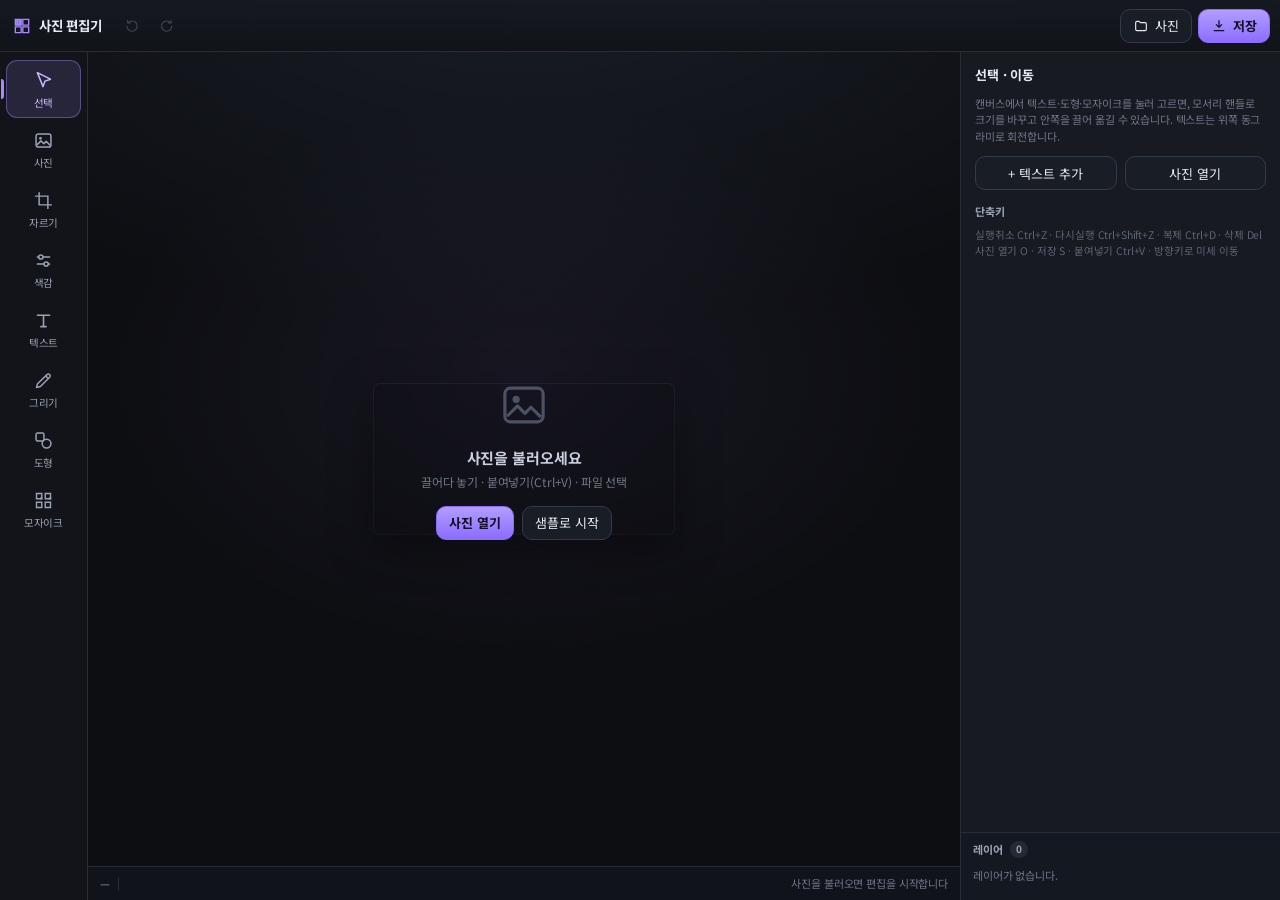
==== index.html @ 0aa5866d "feat: 사진 편집기 v1 — 필터·자르기·자유 텍스트(테두리·그림자·배경)·모자이크·그리기·도형·Undo/Redo·PNG/JPG/WebP" ====
<!DOCTYPE html>
<html lang="ko">
<head>
<meta charset="utf-8">
<meta name="viewport" content="width=device-width, initial-scale=1, viewport-fit=cover, maximum-scale=1">
<title>사진 편집기 — 필터 · 텍스트 · 모자이크 · 저장</title>
<meta name="description" content="브라우저에서 바로 쓰는 사진 편집기 — 자르기, 필터, 자유 텍스트(폰트·테두리·그림자), 모자이크, 그리기, 도형, PNG/JPG/WebP 저장. 사진은 서버로 전송되지 않습니다.">
<meta name="theme-color" content="#0e0f13">
<meta name="apple-mobile-web-app-capable" content="yes">
<meta name="apple-mobile-web-app-status-bar-style" content="black-translucent">
<link rel="icon" href="assets/icon.svg" type="image/svg+xml">
<link rel="stylesheet" href="styles.css">
<script>
  window.__PE_ERRORS__ = [];
  window.addEventListener('error', function (e) {
    window.__PE_ERRORS__.push((e.message || 'error') + ' @' + (e.filename || '') + ':' + (e.lineno || 0));
  });
  window.addEventListener('unhandledrejection', function (e) {
    window.__PE_ERRORS__.push('promise: ' + (e.reason && e.reason.message ? e.reason.message : String(e.reason)));
  });
</script>
</head>
<body>

<div id="app" class="app" data-tool="select">

  <!-- ── 상단 바 ───────────────────────────────────────────── -->
  <header class="topbar">
    <div class="brand">
      <svg class="logo" viewBox="0 0 24 24" aria-hidden="true"><path d="M4 4h7v7H4zM13 4h7v7h-7zM4 13h7v7H4zM13 13h7v7h-7z" fill="none" stroke="currentColor" stroke-width="1.6"/><path d="M4 4h7v7H4z" fill="currentColor" opacity=".9"/></svg>
      <span class="brand-name">사진 편집기</span>
    </div>

    <div class="top-mid">
      <button id="btnUndo" class="icon-btn" title="실행 취소 (Ctrl+Z)" aria-label="실행 취소" disabled>
        <svg viewBox="0 0 24 24"><path d="M9 7H5V3M5.6 7.3A8 8 0 1 1 4 12" fill="none" stroke="currentColor" stroke-width="1.8" stroke-linecap="round" stroke-linejoin="round" transform="translate(2 2) scale(.9)"/></svg>
      </button>
      <button id="btnRedo" class="icon-btn" title="다시 실행 (Ctrl+Shift+Z)" aria-label="다시 실행" disabled>
        <svg viewBox="0 0 24 24"><path d="M15 7h4V3M18.4 7.3A8 8 0 1 0 20 12" fill="none" stroke="currentColor" stroke-width="1.8" stroke-linecap="round" stroke-linejoin="round" transform="translate(0 2) scale(.9)"/></svg>
      </button>
    </div>

    <div class="top-actions">
      <button id="btnOpen" class="btn ghost" title="사진 열기 (O)">
        <svg viewBox="0 0 24 24" class="i"><path d="M4 7a2 2 0 0 1 2-2h3l2 2h7a2 2 0 0 1 2 2v8a2 2 0 0 1-2 2H6a2 2 0 0 1-2-2z" fill="none" stroke="currentColor" stroke-width="1.7" stroke-linejoin="round"/></svg>
        <span class="btn-label">사진</span>
      </button>
      <button id="btnSave" class="btn primary" title="저장 · 내보내기 (S)">
        <svg viewBox="0 0 24 24" class="i"><path d="M12 4v10m0 0 4-4m-4 4-4-4M5 19h14" fill="none" stroke="currentColor" stroke-width="1.9" stroke-linecap="round" stroke-linejoin="round"/></svg>
        <span class="btn-label">저장</span>
      </button>
    </div>
  </header>

  <!-- ── 본문 ──────────────────────────────────────────────── -->
  <div class="main">

    <!-- 도구 레일 -->
    <nav class="rail" id="rail" aria-label="도구">
      <button class="tool is-on" data-tool="select" title="선택 · 이동">
        <svg viewBox="0 0 24 24"><path d="M5 3l6.5 16 2.2-6.3L20 10.5z" fill="none" stroke="currentColor" stroke-width="1.7" stroke-linejoin="round"/></svg>
        <span>선택</span>
      </button>
      <button class="tool" data-tool="photo" title="사진">
        <svg viewBox="0 0 24 24"><rect x="3.5" y="4.5" width="17" height="15" rx="2.5" fill="none" stroke="currentColor" stroke-width="1.7"/><circle cx="8.5" cy="9.5" r="1.6" fill="currentColor"/><path d="M4.5 17l4.6-4.6 3.3 3.3 2.7-2.7 4.4 4.4" fill="none" stroke="currentColor" stroke-width="1.7" stroke-linejoin="round"/></svg>
        <span>사진</span>
      </button>
      <button class="tool" data-tool="crop" title="자르기 · 회전">
        <svg viewBox="0 0 24 24"><path d="M7 3v14h14M3 7h14v14" fill="none" stroke="currentColor" stroke-width="1.7" stroke-linecap="round"/></svg>
        <span>자르기</span>
      </button>
      <button class="tool" data-tool="adjust" title="색감 · 필터">
        <svg viewBox="0 0 24 24"><path d="M5 8h14M5 16h14" fill="none" stroke="currentColor" stroke-width="1.7" stroke-linecap="round"/><circle cx="9" cy="8" r="2.4" fill="#12141a" stroke="currentColor" stroke-width="1.7"/><circle cx="15" cy="16" r="2.4" fill="#12141a" stroke="currentColor" stroke-width="1.7"/></svg>
        <span>색감</span>
      </button>
      <button class="tool" data-tool="text" title="텍스트">
        <svg viewBox="0 0 24 24"><path d="M5 6h14M12 6v13M9 19h6" fill="none" stroke="currentColor" stroke-width="1.8" stroke-linecap="round"/></svg>
        <span>텍스트</span>
      </button>
      <button class="tool" data-tool="draw" title="그리기">
        <svg viewBox="0 0 24 24"><path d="M4 20l4.5-1.2L19 8.3a2.1 2.1 0 0 0-3-3L5.2 15.8z" fill="none" stroke="currentColor" stroke-width="1.7" stroke-linejoin="round"/><path d="M14.5 6.8l2.7 2.7" fill="none" stroke="currentColor" stroke-width="1.7"/></svg>
        <span>그리기</span>
      </button>
      <button class="tool" data-tool="shape" title="도형">
        <svg viewBox="0 0 24 24"><rect x="3.5" y="3.5" width="9" height="9" rx="1.6" fill="none" stroke="currentColor" stroke-width="1.7"/><circle cx="15.5" cy="15.5" r="5" fill="none" stroke="currentColor" stroke-width="1.7"/></svg>
        <span>도형</span>
      </button>
      <button class="tool" data-tool="mosaic" title="모자이크">
        <svg viewBox="0 0 24 24"><path d="M4 4h6v6H4zM14 4h6v6h-6zM4 14h6v6H4zM14 14h6v6h-6z" fill="none" stroke="currentColor" stroke-width="1.6"/><path d="M8 8h3v3H8zM18 8h3v3h-3z" fill="currentColor" opacity=".55"/></svg>
        <span>모자이크</span>
      </button>
    </nav>

    <!-- 캔버스 -->
    <section class="stage" id="stage">
      <div class="canvas-wrap" id="canvasWrap">
        <canvas id="view"></canvas>
        <canvas id="overlay" tabindex="0"></canvas>

        <div class="empty" id="empty">
          <div class="empty-inner">
            <svg viewBox="0 0 24 24" class="empty-icon"><rect x="3.5" y="4.5" width="17" height="15" rx="2.5" fill="none" stroke="currentColor" stroke-width="1.4"/><circle cx="8.5" cy="9.5" r="1.6" fill="currentColor"/><path d="M4.5 17l4.6-4.6 3.3 3.3 2.7-2.7 4.4 4.4" fill="none" stroke="currentColor" stroke-width="1.4" stroke-linejoin="round"/></svg>
            <p class="empty-title">사진을 불러오세요</p>
            <p class="empty-sub">끌어다 놓기 · 붙여넣기(Ctrl+V) · 파일 선택</p>
            <div class="empty-btns">
              <button class="btn primary" id="btnEmptyOpen">사진 열기</button>
              <button class="btn ghost" id="btnEmptySample">샘플로 시작</button>
            </div>
          </div>
        </div>

        <div class="drop-hint" id="dropHint">여기에 사진을 놓으면 불러옵니다</div>
        <div class="busy" id="busy"><span class="spinner"></span><span id="busyText">처리 중…</span></div>
      </div>

      <div class="statusbar">
        <span id="sizeLabel" class="size-label">—</span>
        <span class="status-sep"></span>
        <div class="slot-strip" id="slotStrip"></div>
        <span class="status-spacer"></span>
        <span class="hint-mini" id="tipText">사진을 불러오면 편집을 시작합니다</span>
      </div>
    </section>

    <!-- 옵션 패널 -->
    <aside class="panel" id="panel">
      <button class="panel-collapse" id="panelCollapse" title="패널 접기" aria-label="패널 접기">
        <span class="chev">⌄</span>
      </button>
      <div class="panel-scroll" id="panelScroll">

        <!-- 선택 -->
        <section class="pane is-on" data-pane="select">
          <h2>선택 · 이동</h2>
          <p class="note">캔버스에서 텍스트·도형·모자이크를 눌러 고르면, 모서리 핸들로 크기를 바꾸고 안쪽을 끌어 옮길 수 있습니다. 텍스트는 위쪽 동그라미로 회전합니다.</p>
          <div class="row">
            <button class="btn ghost wide" id="btnSelText">+ 텍스트 추가</button>
            <button class="btn ghost wide" id="btnSelOpen">사진 열기</button>
          </div>
          <div class="subhead">단축키</div>
          <p class="note tiny">실행취소 Ctrl+Z · 다시실행 Ctrl+Shift+Z · 복제 Ctrl+D · 삭제 Del<br>사진 열기 O · 저장 S · 붙여넣기 Ctrl+V · 방향키로 미세 이동</p>
        </section>

        <!-- 사진 -->
        <section class="pane" data-pane="photo">
          <h2>사진</h2>
          <div class="row">
            <button class="btn wide" id="btnOpen2">
              <svg viewBox="0 0 24 24" class="i"><path d="M4 7a2 2 0 0 1 2-2h3l2 2h7a2 2 0 0 1 2 2v8a2 2 0 0 1-2 2H6a2 2 0 0 1-2-2z" fill="none" stroke="currentColor" stroke-width="1.7" stroke-linejoin="round"/></svg>
              사진 열기
            </button>
            <button class="btn ghost wide" id="btnSample">샘플 사진</button>
          </div>
          <p class="note">로컬 파일 · 드래그&amp;드롭 · 클립보드 붙여넣기(Ctrl+V) · 휴대폰 사진첩</p>

          <div class="subhead">불러온 사진 <span id="slotCount" class="pill">0</span></div>
          <div class="slot-list" id="slotList">
            <p class="note">아직 없습니다.</p>
          </div>

          <label class="switch">
            <input type="checkbox" id="keepEdit" checked>
            <span>사진을 바꿔도 편집(텍스트·필터·모자이크) 유지</span>
          </label>
          <button class="btn danger wide" id="btnResetEdit">편집 전체 초기화</button>
          <p class="note tiny">사진은 브라우저 안에서만 처리되고 어디에도 업로드되지 않습니다.</p>
        </section>

        <!-- 자르기 -->
        <section class="pane" data-pane="crop">
          <h2>자르기 · 회전</h2>
          <div class="chips" id="aspectChips">
            <button class="chip is-on" data-aspect="free">자유</button>
            <button class="chip" data-aspect="1:1">1:1</button>
            <button class="chip" data-aspect="4:5">4:5</button>
            <button class="chip" data-aspect="9:16">9:16</button>
            <button class="chip" data-aspect="16:9">16:9</button>
            <button class="chip" data-aspect="3:4">3:4</button>
          </div>
          <div class="row tight">
            <button class="btn ghost" id="btnRotL" title="왼쪽으로 90°">
              <svg viewBox="0 0 24 24" class="i"><path d="M4 9V4h5M4.5 8.6A8 8 0 1 1 4 13" fill="none" stroke="currentColor" stroke-width="1.7" stroke-linecap="round"/></svg>
              회전
            </button>
            <button class="btn ghost" id="btnFlipH" title="좌우 반전">
              <svg viewBox="0 0 24 24" class="i"><path d="M12 3v18M9 7L4 12l5 5M15 7l5 5-5 5" fill="none" stroke="currentColor" stroke-width="1.7" stroke-linecap="round" stroke-linejoin="round"/></svg>
              좌우
            </button>
            <button class="btn ghost" id="btnFlipV" title="상하 반전">
              <svg viewBox="0 0 24 24" class="i"><path d="M3 12h18M7 9l5-5 5 5M7 15l5 5 5-5" fill="none" stroke="currentColor" stroke-width="1.7" stroke-linecap="round" stroke-linejoin="round"/></svg>
              상하
            </button>
          </div>
          <div class="row tight">
            <button class="btn primary wide" id="btnCropApply">자르기 적용</button>
            <button class="btn ghost" id="btnCropCancel">취소</button>
          </div>
          <p class="note" id="cropNote">모서리를 끌어 자르고, 안쪽을 끌면 영역이 이동합니다.</p>
        </section>

        <!-- 색감 -->
        <section class="pane" data-pane="adjust">
          <h2>색감 · 필터</h2>
          <div class="filters" id="filterGrid"></div>
          <div class="row tight" style="margin-bottom:12px">
            <button class="btn ghost" id="btnCompare" title="보정 전후 비교 (누르고 있는 동안)">원본 비교</button>
          </div>
          <div class="sliders" id="adjSliders"></div>
          <button class="btn ghost wide" id="btnAdjReset">보정 초기화</button>
        </section>

        <!-- 텍스트 -->
        <section class="pane" data-pane="text">
          <h2>텍스트</h2>
          <button class="btn primary wide" id="btnAddText">+ 텍스트 추가</button>
          <p class="note">캔버스를 눌러 원하는 위치에 바로 추가할 수도 있습니다.</p>

          <div class="txt-edit" id="txtEdit">
            <label class="field">
              <span class="lbl">내용</span>
              <textarea id="txText" rows="2" placeholder="문구를 입력하세요"></textarea>
            </label>

            <label class="field">
              <span class="lbl">폰트</span>
              <select id="txFont" class="select"></select>
            </label>
            <div class="font-preview" id="fontPreview">가나다 ABC 123</div>

            <div class="field">
              <span class="lbl">크기 <b id="txSizeVal">8%</b></span>
              <input type="range" id="txSize" min="1" max="40" step=".5" value="8">
            </div>
            <div class="field">
              <span class="lbl">줄바꿈 폭 <b id="txWrapVal">90%</b></span>
              <input type="range" id="txWrap" min="20" max="100" step="1" value="90">
            </div>

            <div class="row tight">
              <div class="seg" id="txAlign">
                <button data-align="left" title="왼쪽">◧</button>
                <button data-align="center" class="is-on" title="가운데">≡</button>
                <button data-align="right" title="오른쪽">◨</button>
              </div>
              <label class="mini-field" title="자간">
                <span>자간</span><input type="number" id="txTracking" min="-20" max="60" step="1" value="0">
              </label>
              <label class="mini-field" title="행간">
                <span>행간</span><input type="number" id="txLeading" min="50" max="250" step="5" value="120">
              </label>
            </div>

            <details class="group" open>
              <summary>글자 스타일</summary>
              <div class="row tight">
                <label class="color-field"><span>색</span><input type="color" id="txColor" value="#ffffff"></label>
                <div class="seg" id="txWeight">
                  <button data-weight="400">보통</button>
                  <button data-weight="700">굵게</button>
                  <button data-weight="900">매우굵게</button>
                </div>
              </div>
              <div class="row tight">
                <label class="color-field"><span>불투명도</span><input type="range" id="txOpacity" min="10" max="100" value="100"></label>
              </div>
              <label class="switch small"><input type="checkbox" id="txItalic"><span>기울임</span></label>
            </details>

            <details class="group">
              <summary>컬러 테두리</summary>
              <div class="row tight">
                <label class="color-field"><span>색</span><input type="color" id="txStrokeColor" value="#000000"></label>
                <label class="mini-field"><span>두께</span><input type="range" id="txStrokeWidth" min="0" max="30" step="0.5" value="0"><b id="txStrokeVal">0</b></label>
              </div>
            </details>

            <details class="group">
              <summary>컬러 그림자</summary>
              <div class="row tight">
                <label class="color-field"><span>색</span><input type="color" id="txShadowColor" value="#000000"></label>
                <label class="mini-field"><span>불투명도</span><input type="range" id="txShadowAlpha" min="0" max="100" value="70"></label>
              </div>
              <div class="field">
                <span class="lbl">번짐 <b id="txShadowBlurVal">18</b></span>
                <input type="range" id="txShadowBlur" min="0" max="60" step="1" value="18">
              </div>
              <div class="row tight">
                <label class="mini-field"><span>X</span><input type="range" id="txShadowX" min="-40" max="40" step="1" value="0"></label>
                <label class="mini-field"><span>Y</span><input type="range" id="txShadowY" min="-40" max="40" step="1" value="6"></label>
              </div>
            </details>

            <details class="group">
              <summary>배경 박스</summary>
              <label class="switch small"><input type="checkbox" id="txBgOn"><span>배경 사용</span></label>
              <div class="row tight">
                <label class="color-field"><span>색</span><input type="color" id="txBgColor" value="#000000"></label>
                <label class="mini-field"><span>둥글기</span><input type="range" id="txBgRadius" min="0" max="100" value="24"></label>
              </div>
              <div class="row tight">
                <label class="mini-field"><span>여백</span><input type="range" id="txBgPad" min="0" max="120" value="40"></label>
                <label class="mini-field"><span>불투명도</span><input type="range" id="txBgAlpha" min="0" max="100" value="60"></label>
              </div>
            </details>

            <div class="row tight layer-actions">
              <button class="btn ghost" id="btnDupText" title="복제 (Ctrl+D)">복제</button>
              <button class="btn ghost" id="btnFrontText" title="맨 앞으로">앞으로</button>
              <button class="btn ghost" id="btnBackText" title="맨 뒤로">뒤로</button>
              <button class="btn danger" id="btnDelText">삭제</button>
            </div>
          </div>
          <p class="note" id="textEmptyNote">텍스트를 추가하면 여기에서 모든 스타일을 조절할 수 있습니다.</p>
        </section>

        <!-- 그리기 -->
        <section class="pane" data-pane="draw">
          <h2>그리기</h2>
          <div class="chips" id="drawModes">
            <button class="chip is-on" data-mode="pen">펜</button>
            <button class="chip" data-mode="marker">형광펜</button>
            <button class="chip" data-mode="eraser">지우개</button>
          </div>
          <label class="color-field full"><span>색</span><input type="color" id="drawColor" value="#ff4d6d"></label>
          <div class="field">
            <span class="lbl">두께 <b id="drawWidthVal">6</b></span>
            <input type="range" id="drawWidth" min="1" max="60" step="1" value="6">
          </div>
          <div class="field">
            <span class="lbl">불투명도 <b id="drawOpacityVal">100%</b></span>
            <input type="range" id="drawOpacity" min="10" max="100" step="5" value="100">
          </div>
          <p class="note">지우개는 그은 선을 통째로 지웁니다. 모자이크는 ‘모자이크’ 도구를 쓰세요.</p>
        </section>

        <!-- 도형 -->
        <section class="pane" data-pane="shape">
          <h2>도형</h2>
          <div class="chips" id="shapeKinds">
            <button class="chip is-on" data-shape="rect">사각형</button>
            <button class="chip" data-shape="ellipse">원</button>
            <button class="chip" data-shape="arrow">화살표</button>
          </div>
          <label class="color-field full"><span>선 색</span><input type="color" id="shapeColor" value="#ffd166"></label>
          <div class="field">
            <span class="lbl">선 두께 <b id="shapeWidthVal">6</b></span>
            <input type="range" id="shapeWidth" min="1" max="40" step="1" value="6">
          </div>
          <label class="switch small"><input type="checkbox" id="shapeFill"><span>채우기</span></label>
          <label class="color-field full"><span>채움 색</span><input type="color" id="shapeFillColor" value="#ffd166"></label>
          <div class="field">
            <span class="lbl">불투명도 <b id="shapeOpacityVal">100%</b></span>
            <input type="range" id="shapeOpacity" min="10" max="100" step="5" value="100">
          </div>
        </section>

        <!-- 모자이크 -->
        <section class="pane" data-pane="mosaic">
          <h2>모자이크</h2>
          <div class="chips" id="mosaicModes">
            <button class="chip is-on" data-mode="pixel">픽셀 모자이크</button>
            <button class="chip" data-mode="blur">블러</button>
          </div>
          <div class="field">
            <span class="lbl">강도 <b id="mosaicSizeVal">18</b></span>
            <input type="range" id="mosaicSize" min="4" max="80" step="2" value="18">
          </div>
          <p class="note">가릴 곳을 드래그하세요. 여러 번 칠할 수 있고, 만든 영역은 ‘레이어’에서 지웁니다.</p>
          <button class="btn ghost wide" id="btnClearMosaic">모자이크 모두 지우기</button>
        </section>

      </div>

      <!-- 레이어 -->
      <div class="panel-layers" id="panelLayers">
        <div class="subhead">레이어 <span class="pill" id="layerCount">0</span></div>
        <div class="layer-list" id="layerList"></div>
      </div>
    </aside>
  </div>

  <input type="file" id="fileInput" accept="image/*" multiple hidden>
</div>

<!-- 저장 모달 -->
<div class="modal" id="saveModal" aria-hidden="true">
  <div class="modal-card">
    <div class="modal-head">
      <h2>저장 · 내보내기</h2>
      <button class="icon-btn" id="btnCloseSave" aria-label="닫기">✕</button>
    </div>
    <div class="modal-body">
      <div class="chips" id="formatChips">
        <button class="chip is-on" data-fmt="png">PNG</button>
        <button class="chip" data-fmt="jpeg">JPG</button>
        <button class="chip" data-fmt="webp">WebP</button>
      </div>
      <div class="field" id="qualityField" hidden>
        <span class="lbl">품질 <b id="qualityVal">92%</b></span>
        <input type="range" id="quality" min="50" max="100" step="1" value="92">
      </div>
      <label class="field">
        <span class="lbl">해상도</span>
        <select id="exportSize" class="select">
          <option value="0">원본 해상도</option>
          <option value="2560">긴 변 2560px</option>
          <option value="1920">긴 변 1920px</option>
          <option value="1080">긴 변 1080px</option>
        </select>
      </label>
      <label class="field">
        <span class="lbl">파일 이름</span>
        <input type="text" id="exportName" class="text-input" placeholder="photo-editor">
      </label>
      <div class="export-info" id="exportInfo">—</div>
    </div>
    <div class="modal-foot">
      <button class="btn ghost wide" id="btnShare">공유</button>
      <button class="btn primary wide" id="btnDownload">다운로드</button>
    </div>
  </div>
</div>

<div id="toast" class="toast" role="status" aria-live="polite"></div>

<script type="module" src="js/boot.js"></script>
</body>
</html>
---- styles.css ----
/* ============================================================
   사진 편집기 — dark studio UI
   ============================================================ */

@font-face{font-family:'Noto Sans KR';font-style:normal;font-weight:400;font-display:swap;
  src:url('assets/fonts/noto-sans-kr-korean-400-normal.woff2') format('woff2');}
@font-face{font-family:'Noto Sans KR';font-style:normal;font-weight:700;font-display:swap;
  src:url('assets/fonts/noto-sans-kr-korean-700-normal.woff2') format('woff2');}
@font-face{font-family:'Noto Sans KR';font-style:normal;font-weight:900;font-display:swap;
  src:url('assets/fonts/noto-sans-kr-korean-900-normal.woff2') format('woff2');}
@font-face{font-family:'Black Han Sans';font-style:normal;font-weight:400;font-display:swap;
  src:url('assets/fonts/black-han-sans-korean-400-normal.woff2') format('woff2');}
@font-face{font-family:'Jua';font-style:normal;font-weight:400;font-display:swap;
  src:url('assets/fonts/jua-korean-400-normal.woff2') format('woff2');}
@font-face{font-family:'Do Hyeon';font-style:normal;font-weight:400;font-display:swap;
  src:url('assets/fonts/do-hyeon-korean-400-normal.woff2') format('woff2');}
@font-face{font-family:'Nanum Pen Script';font-style:normal;font-weight:400;font-display:swap;
  src:url('assets/fonts/nanum-pen-script-korean-400-normal.woff2') format('woff2');}
@font-face{font-family:'Gowun Batang';font-style:normal;font-weight:400;font-display:swap;
  src:url('assets/fonts/gowun-batang-korean-400-normal.woff2') format('woff2');}
@font-face{font-family:'Gowun Batang';font-style:normal;font-weight:700;font-display:swap;
  src:url('assets/fonts/gowun-batang-korean-700-normal.woff2') format('woff2');}
@font-face{font-family:'Gowun Dodum';font-style:normal;font-weight:400;font-display:swap;
  src:url('assets/fonts/gowun-dodum-korean-400-normal.woff2') format('woff2');}
@font-face{font-family:'Nanum Myeongjo';font-style:normal;font-weight:400;font-display:swap;
  src:url('assets/fonts/nanum-myeongjo-korean-400-normal.woff2') format('woff2');}
@font-face{font-family:'Nanum Myeongjo';font-style:normal;font-weight:800;font-display:swap;
  src:url('assets/fonts/nanum-myeongjo-korean-800-normal.woff2') format('woff2');}

:root{
  --bg:#0d0e12;
  --bg-2:#12141a;
  --panel:#171a21;
  --panel-2:#1d212a;
  --line:#272c38;
  --line-2:#333a49;
  --text:#e8eaf0;
  --muted:#9aa2b4;
  --muted-2:#6f7788;
  --accent:#a78bfa;
  --accent-2:#7c5cff;
  --accent-ink:#150f2b;
  --danger:#f2607a;
  --ok:#3ddc97;
  --radius:12px;
  --rail-w:88px;
  --panel-w:320px;
  --top-h:52px;
  --safe-b:env(safe-area-inset-bottom, 0px);
}

*{box-sizing:border-box;-webkit-tap-highlight-color:transparent;}
html,body{height:100%;}
body{
  margin:0;background:var(--bg);color:var(--text);
  font-family:'Noto Sans KR',-apple-system,BlinkMacSystemFont,'Malgun Gothic',system-ui,sans-serif;
  font-size:13px;line-height:1.45;letter-spacing:-.01em;
  overscroll-behavior:none;
}
button,input,select,textarea{font-family:inherit;font-size:inherit;color:inherit;}
h2{font-size:13px;font-weight:700;margin:0 0 10px;letter-spacing:-.01em;}

/* ── 앱 뼈대 ───────────────────────────────────────────── */
.app{display:flex;flex-direction:column;height:100dvh;height:100vh;overflow:hidden;}

.topbar{
  flex:0 0 auto;height:var(--top-h);display:flex;align-items:center;gap:8px;
  padding:0 10px 0 12px;background:linear-gradient(180deg,#161922,#111319);
  border-bottom:1px solid var(--line);position:relative;z-index:20;
}
.brand{display:flex;align-items:center;gap:7px;min-width:0;}
.brand .logo{width:20px;height:20px;color:var(--accent);flex:0 0 auto;}
.brand-name{font-weight:700;font-size:13.5px;letter-spacing:-.02em;white-space:nowrap;}
.top-mid{display:flex;align-items:center;gap:4px;margin-left:6px;}
.top-actions{display:flex;align-items:center;gap:6px;margin-left:auto;}

.icon-btn{
  width:32px;height:32px;display:grid;place-items:center;border:1px solid transparent;
  background:transparent;border-radius:9px;cursor:pointer;color:var(--muted);transition:.15s;
}
.icon-btn:hover:not(:disabled){background:#22262f;color:var(--text);}
.icon-btn:disabled{opacity:.32;cursor:default;}
.icon-btn svg{width:17px;height:17px;}

.btn{
  display:inline-flex;align-items:center;justify-content:center;gap:6px;
  height:34px;padding:0 12px;border-radius:10px;border:1px solid var(--line-2);
  background:#1c2029;color:var(--text);cursor:pointer;font-weight:500;
  transition:.15s;white-space:nowrap;user-select:none;
}
.btn:hover{background:#252a35;border-color:#3c4456;}
.btn:active{transform:translateY(1px);}
.btn .i{width:16px;height:16px;flex:0 0 auto;}
.btn.primary{background:linear-gradient(180deg,#b39dff,#8b6dff);color:#140f26;border-color:#8b6dff;font-weight:700;}
.btn.primary:hover{filter:brightness(1.06);}
.btn.ghost{background:#191d25;}
.btn.danger{color:#ff9fb0;border-color:#4a2833;background:#251a20;}
.btn.danger:hover{background:#312128;border-color:#6b3543;}
.btn.wide{width:100%;}
.btn[disabled]{opacity:.45;cursor:default;}
.btn-label{display:inline;}

/* ── 본문 3단 ──────────────────────────────────────────── */
.main{flex:1 1 auto;display:flex;min-height:0;min-width:0;}

/* 도구 레일 */
.rail{
  flex:0 0 var(--rail-w);display:flex;flex-direction:column;gap:2px;
  padding:8px 6px;background:var(--bg-2);border-right:1px solid var(--line);
  overflow-y:auto;scrollbar-width:none;
}
.rail::-webkit-scrollbar{display:none;}
.tool{
  position:relative;display:flex;flex-direction:column;align-items:center;gap:4px;
  padding:9px 4px 7px;border:1px solid transparent;border-radius:11px;
  background:transparent;color:var(--muted);cursor:pointer;transition:.15s;
}
.tool svg{width:21px;height:21px;flex:0 0 auto;}
.tool span{font-size:10.5px;letter-spacing:-.02em;font-weight:500;}
.tool:hover{background:#1f232c;color:#cfd4e0;}
.tool.is-on{background:rgba(167,139,250,.14);border-color:rgba(167,139,250,.4);color:#cbb9ff;}
.tool.is-on::before{
  content:"";position:absolute;left:-6px;top:50%;transform:translateY(-50%);
  width:3px;height:20px;border-radius:0 3px 3px 0;background:var(--accent);
}

/* 캔버스 무대 */
.stage{flex:1 1 auto;display:flex;flex-direction:column;min-width:0;min-height:0;background:
  radial-gradient(1200px 600px at 50% -10%,#191d27 0%,#0d0e12 60%);}
.canvas-wrap{
  position:relative;flex:1 1 auto;min-height:0;overflow:hidden;
  display:block;padding:0;touch-action:none;
}
#view,#overlay{
  position:absolute;inset:0;margin:auto;display:block;max-width:calc(100% - 24px);max-height:calc(100% - 24px);
  border-radius:6px;
}
#view{box-shadow:0 12px 40px rgba(0,0,0,.55),0 0 0 1px rgba(255,255,255,.06);background:#0a0b0e;}
#overlay{background:transparent;touch-action:none;outline:none;cursor:crosshair;}
.app[data-tool="select"] #overlay{cursor:default;}
.app[data-tool="text"] #overlay{cursor:text;}
.app[data-tool="crop"] #overlay{cursor:crosshair;}

.empty{
  position:absolute;inset:0;display:grid;place-items:center;padding:20px;
  background:radial-gradient(600px 400px at 50% 40%,rgba(167,139,250,.07),transparent 70%);
}
.empty-inner{text-align:center;max-width:340px;}
.empty-icon{width:54px;height:54px;color:#4b5265;margin-bottom:10px;}
.empty-title{margin:0 0 4px;font-size:15px;font-weight:700;color:#c9cfdd;}
.empty-sub{margin:0 0 16px;font-size:12px;color:var(--muted-2);}
.empty-btns{display:flex;gap:8px;justify-content:center;flex-wrap:wrap;}

.drop-hint{
  position:absolute;inset:10px;border:2px dashed rgba(167,139,250,.7);border-radius:14px;
  display:none;place-items:center;font-weight:600;color:#d9ccff;background:rgba(124,92,255,.1);
  backdrop-filter:blur(2px);pointer-events:none;z-index:5;
}
.canvas-wrap.dragging .drop-hint{display:grid;}

.busy{
  position:absolute;left:50%;top:50%;transform:translate(-50%,-50%);
  display:none;align-items:center;gap:8px;padding:9px 14px;border-radius:99px;
  background:rgba(16,18,24,.92);border:1px solid var(--line-2);font-size:12px;z-index:6;
}
.busy.on{display:flex;}
.spinner{
  width:14px;height:14px;border-radius:50%;border:2px solid rgba(255,255,255,.2);
  border-top-color:var(--accent);animation:spin .7s linear infinite;
}
@keyframes spin{to{transform:rotate(360deg);}}

.statusbar{
  flex:0 0 auto;display:flex;align-items:center;gap:8px;height:34px;padding:0 12px;
  background:#101319;border-top:1px solid var(--line);font-size:11px;color:var(--muted-2);
  overflow:hidden;
}
.size-label{color:var(--muted);font-variant-numeric:tabular-nums;white-space:nowrap;}
.status-sep{width:1px;height:14px;background:var(--line);flex:0 0 auto;}
.status-spacer{flex:1 1 auto;}
.slot-strip{display:flex;gap:5px;align-items:center;overflow-x:auto;scrollbar-width:none;max-width:46%;}
.slot-strip::-webkit-scrollbar{display:none;}
.slot-thumb{
  width:26px;height:26px;border-radius:6px;object-fit:cover;border:1px solid var(--line-2);
  cursor:pointer;flex:0 0 auto;opacity:.7;transition:.15s;
}
.slot-thumb.is-on{opacity:1;border-color:var(--accent);box-shadow:0 0 0 1px var(--accent);}
.hint-mini{white-space:nowrap;overflow:hidden;text-overflow:ellipsis;}

/* ── 옵션 패널 ────────────────────────────────────────── */
.panel{
  flex:0 0 var(--panel-w);width:var(--panel-w);display:flex;flex-direction:column;min-height:0;
  background:var(--panel);border-left:1px solid var(--line);position:relative;
}
.panel-collapse{display:none;}
.panel-scroll{flex:1 1 auto;overflow-y:auto;padding:14px 14px 18px;min-height:0;}
.pane{display:none;}
.pane.is-on{display:block;animation:fade .18s ease;}
@keyframes fade{from{opacity:0;transform:translateY(3px);}to{opacity:1;transform:none;}}

.row{display:flex;gap:8px;align-items:center;margin-bottom:10px;}
.row.tight{gap:6px;margin-bottom:8px;flex-wrap:wrap;}
.row.tight .btn{flex:1 1 auto;padding:0 8px;font-size:12px;}
.note{font-size:11px;color:var(--muted-2);line-height:1.5;margin:6px 0 12px;}
.note.tiny{font-size:10.5px;opacity:.8;}
.subhead{
  display:flex;align-items:center;gap:6px;font-size:11px;font-weight:700;color:var(--muted);
  margin:14px 0 7px;letter-spacing:.02em;text-transform:none;
}
.pill{
  display:inline-grid;place-items:center;min-width:18px;height:17px;padding:0 5px;border-radius:99px;
  background:#242935;color:var(--muted);font-size:10px;font-weight:700;
}

.chips{display:flex;flex-wrap:wrap;gap:6px;margin-bottom:12px;}
.chip{
  height:29px;padding:0 11px;border-radius:8px;border:1px solid var(--line-2);background:#1b1f28;
  color:var(--muted);cursor:pointer;font-size:12px;transition:.14s;
}
.chip:hover{background:#232833;color:var(--text);}
.chip.is-on{background:rgba(167,139,250,.16);border-color:rgba(167,139,250,.55);color:#d7c8ff;font-weight:600;}

.field{display:block;margin-bottom:11px;}
.field .lbl{display:flex;justify-content:space-between;align-items:center;font-size:11.5px;color:var(--muted);margin-bottom:5px;}
.field .lbl b{color:#cfd4e2;font-weight:600;font-variant-numeric:tabular-nums;}
input[type="range"]{
  -webkit-appearance:none;appearance:none;width:100%;height:22px;background:transparent;cursor:pointer;
}
input[type="range"]::-webkit-slider-runnable-track{height:4px;border-radius:99px;background:#2b303c;}
input[type="range"]::-webkit-slider-thumb{
  -webkit-appearance:none;width:15px;height:15px;margin-top:-5.5px;border-radius:50%;
  background:#e6e1ff;border:2px solid var(--accent-2);box-shadow:0 1px 4px rgba(0,0,0,.5);
}
input[type="range"]::-moz-range-track{height:4px;border-radius:99px;background:#2b303c;}
input[type="range"]::-moz-range-thumb{width:13px;height:13px;border-radius:50%;background:#e6e1ff;border:2px solid var(--accent-2);}

.switch{display:flex;align-items:center;gap:8px;font-size:11.5px;color:var(--muted);margin:10px 0;}
.switch.small{font-size:11.5px;margin:8px 0;}
.switch input{appearance:none;width:34px;height:20px;border-radius:99px;background:#2b303c;position:relative;cursor:pointer;flex:0 0 auto;transition:.18s;}
.switch input::after{content:"";position:absolute;top:2px;left:2px;width:16px;height:16px;border-radius:50%;background:#8e96a8;transition:.18s;}
.switch input:checked{background:rgba(167,139,250,.35);}
.switch input:checked::after{left:16px;background:var(--accent);}

.color-field{
  flex:1 1 46%;display:flex;align-items:center;gap:6px;font-size:11px;color:var(--muted);
  background:#1b1f28;border:1px solid var(--line);border-radius:9px;padding:4px 8px;min-width:0;
}
.color-field.full{width:100%;margin-bottom:9px;}
.color-field span{white-space:nowrap;}
.color-field input[type="color"]{
  -webkit-appearance:none;appearance:none;border:none;background:none;width:100%;height:24px;padding:0;cursor:pointer;min-width:0;
}
.color-field input[type="color"]::-webkit-color-swatch-wrapper{padding:0;}
.color-field input[type="color"]::-webkit-color-swatch{border:1px solid #3a4152;border-radius:6px;}
.mini-field{
  flex:1 1 46%;display:flex;align-items:center;gap:6px;font-size:11px;color:var(--muted);
  background:#1b1f28;border:1px solid var(--line);border-radius:9px;padding:2px 8px;min-width:0;
}
.mini-field input[type="range"]{flex:1 1 auto;height:20px;min-width:0;}
.mini-field input[type="number"]{
  width:44px;background:#12151b;border:1px solid var(--line-2);border-radius:6px;padding:3px 4px;
  text-align:center;font-variant-numeric:tabular-nums;
}
.mini-field b{font-weight:600;color:#cfd4e2;min-width:14px;text-align:right;font-variant-numeric:tabular-nums;}

.seg{display:flex;background:#1b1f28;border:1px solid var(--line);border-radius:9px;padding:2px;gap:2px;}
.seg button{
  border:none;background:transparent;color:var(--muted);padding:4px 9px;border-radius:7px;cursor:pointer;
  font-size:11.5px;white-space:nowrap;
}
.seg button.is-on{background:#2c3240;color:#e8e3ff;font-weight:600;}

.select,.text-input,textarea,input[type="text"]{
  width:100%;background:#12151b;border:1px solid var(--line-2);border-radius:9px;padding:8px 10px;
  color:var(--text);outline:none;transition:.15s;
}
.select{padding:8px 30px 8px 10px;appearance:none;background-image:url("data:image/svg+xml,%3Csvg xmlns='http://www.w3.org/2000/svg' viewBox='0 0 24 24' fill='none' stroke='%239aa2b4' stroke-width='2'%3E%3Cpath d='M6 9l6 6 6-6'/%3E%3C/svg%3E");background-repeat:no-repeat;background-position:right 8px center;background-size:15px;}
.select:focus,.text-input:focus,textarea:focus{border-color:var(--accent-2);box-shadow:0 0 0 3px rgba(124,92,255,.16);}
textarea{resize:vertical;min-height:48px;line-height:1.4;}
.font-preview{
  margin:-4px 0 10px;padding:7px 10px;border-radius:8px;background:#10131a;border:1px dashed var(--line);
  font-size:15px;text-align:center;color:#dfe3ee;overflow:hidden;white-space:nowrap;text-overflow:ellipsis;
}

.group{border-top:1px solid var(--line);padding-top:8px;margin-top:8px;}
.group summary{cursor:pointer;font-size:11.5px;color:var(--muted);font-weight:600;list-style:none;padding:3px 0 7px;display:flex;align-items:center;gap:6px;}
.group summary::-webkit-details-marker{display:none;}
.group summary::before{content:"▸";font-size:9px;color:var(--muted-2);transition:.15s;}
.group[open] summary::before{transform:rotate(90deg);}

.filters{display:grid;grid-template-columns:repeat(3,1fr);gap:6px;margin-bottom:14px;}
.filter-btn{
  border:1px solid var(--line);background:#1b1f28;border-radius:9px;padding:5px 4px 6px;
  cursor:pointer;color:var(--muted);font-size:11px;transition:.14s;display:flex;flex-direction:column;gap:4px;align-items:center;
}
.filter-btn:hover{background:#232833;color:var(--text);}
.filter-btn.is-on{border-color:rgba(167,139,250,.55);background:rgba(167,139,250,.14);color:#d9cbff;font-weight:600;}
.filter-btn canvas{width:100%;height:28px;border-radius:5px;display:block;background:#22262f;}
.filter-btn img.fthumb{width:100%;height:28px;object-fit:cover;border-radius:5px;display:block;background:#22262f;}

.sliders .field:last-child{margin-bottom:4px;}

.slot-list{display:flex;flex-direction:column;gap:6px;margin-bottom:8px;}
.slot-row{
  display:flex;align-items:center;gap:8px;padding:6px;border-radius:9px;background:#1a1e26;
  border:1px solid var(--line);cursor:pointer;transition:.14s;
}
.slot-row:hover{background:#20242e;}
.slot-row.is-on{border-color:rgba(167,139,250,.55);background:rgba(167,139,250,.1);}
.slot-row img{width:38px;height:38px;object-fit:cover;border-radius:6px;flex:0 0 auto;background:#0f1116;}
.slot-meta{min-width:0;flex:1 1 auto;}
.slot-name{font-size:11.5px;white-space:nowrap;overflow:hidden;text-overflow:ellipsis;}
.slot-dim{font-size:10px;color:var(--muted-2);font-variant-numeric:tabular-nums;}
.slot-x{
  width:22px;height:22px;border-radius:6px;border:none;background:transparent;color:var(--muted-2);
  cursor:pointer;flex:0 0 auto;font-size:13px;line-height:1;
}
.slot-x:hover{background:#33222a;color:#ff9fb0;}

/* 레이어 */
.panel-layers{
  flex:0 0 auto;max-height:32%;display:flex;flex-direction:column;min-height:0;
  border-top:1px solid var(--line);background:#141820;padding:8px 12px 10px;overflow:hidden;
}
.panel-layers .subhead{margin:0 0 6px;}
.layer-list{overflow-y:auto;display:flex;flex-direction:column;gap:3px;min-height:0;}
.layer-empty{font-size:11px;color:var(--muted-2);padding:4px 0 6px;}
.layer-item{
  display:flex;align-items:center;gap:7px;padding:4px 6px;border-radius:7px;cursor:pointer;
  border:1px solid transparent;color:var(--muted);font-size:11.5px;background:transparent;width:100%;text-align:left;
}
.layer-item:hover{background:#1e232c;color:var(--text);}
.layer-item.is-on{background:rgba(167,139,250,.13);border-color:rgba(167,139,250,.4);color:#dcd0ff;}
.layer-item .lico{width:14px;height:14px;flex:0 0 auto;opacity:.75;}
.layer-item .lname{flex:1 1 auto;overflow:hidden;text-overflow:ellipsis;white-space:nowrap;}
.layer-item .lvis{width:18px;height:18px;border-radius:4px;border:none;background:transparent;color:var(--muted-2);cursor:pointer;font-size:10px;}
.layer-item .lvis:hover{background:#2a2f3a;color:var(--text);}

/* ── 모달 ──────────────────────────────────────────────── */
.modal{
  position:fixed;inset:0;z-index:80;display:none;align-items:center;justify-content:center;
  background:rgba(5,6,9,.66);backdrop-filter:blur(6px);padding:16px;
}
.modal.is-on{display:flex;}
.modal-card{
  width:100%;max-width:400px;background:var(--panel);border:1px solid var(--line-2);border-radius:16px;
  box-shadow:0 30px 80px rgba(0,0,0,.6);display:flex;flex-direction:column;max-height:min(86dvh,620px);overflow:hidden;
}
.modal-head{display:flex;align-items:center;justify-content:space-between;padding:14px 14px 6px;}
.modal-head h2{margin:0;font-size:15px;}
.modal-body{padding:8px 16px 4px;overflow-y:auto;}
.modal-foot{display:flex;gap:8px;padding:12px 16px calc(14px + var(--safe-b));border-top:1px solid var(--line);}
.export-info{
  font-size:11px;color:var(--muted-2);background:#11141a;border:1px solid var(--line);
  border-radius:9px;padding:8px 10px;margin-top:4px;font-variant-numeric:tabular-nums;line-height:1.6;
}

/* 토스트 */
.toast{
  position:fixed;left:50%;bottom:calc(22px + var(--safe-b));transform:translate(-50%,14px);
  background:#221f33;border:1px solid rgba(167,139,250,.4);color:#e9e3ff;padding:9px 16px;border-radius:99px;
  font-size:12px;opacity:0;pointer-events:none;transition:.22s;z-index:120;max-width:88vw;text-align:center;
  box-shadow:0 10px 30px rgba(0,0,0,.5);
}
.toast.on{opacity:1;transform:translate(-50%,0);}

/* ── 모바일 ───────────────────────────────────────────── */
@media (max-width:860px){
  :root{--top-h:48px;}
  .app{height:100dvh;}
  .brand-name{font-size:12.5px;}
  .top-mid{margin-left:2px;}
  .top-actions{gap:4px;}
  .btn{height:32px;padding:0 10px;}
  .btn-label{display:none;}
  .btn.primary .btn-label{display:inline;}
  .main{flex-direction:column;}
  .stage{order:1;flex:1 1 auto;min-height:180px;}
  .panel{
    order:2;flex:0 0 auto;width:100%;max-height:41dvh;border-left:none;border-top:1px solid var(--line);
    border-radius:14px 14px 0 0;box-shadow:0 -10px 26px rgba(0,0,0,.4);
    transition:max-height .2s ease;
  }
  .app[data-tool="select"] .panel{display:none;}
  .panel.collapsed{max-height:0;overflow:hidden;box-shadow:none;}
  .panel-collapse{
    display:grid;place-items:center;width:100%;height:20px;border:none;background:transparent;
    color:var(--muted-2);cursor:pointer;flex:0 0 auto;
  }
  .panel-collapse .chev{font-size:14px;line-height:1;transition:.2s;}
  .panel.collapsed .panel-collapse .chev{transform:rotate(180deg);}
  .panel-scroll{padding:6px 14px 14px;}
  .panel-layers{max-height:26dvh;padding:6px 12px 8px;}
  .rail{
    order:3;flex:0 0 auto;flex-direction:row;width:100%;height:calc(58px + var(--safe-b));
    padding:5px 4px calc(5px + var(--safe-b));border-right:none;border-top:1px solid var(--line);
    overflow-x:auto;overflow-y:hidden;justify-content:space-between;gap:0;background:#101319;
  }
  .tool{flex:1 0 auto;min-width:0;padding:6px 2px 4px;gap:3px;}
  .tool svg{width:20px;height:20px;}
  .tool span{font-size:9.5px;}
  .tool.is-on::before{display:none;}
  .tool.is-on{background:rgba(167,139,250,.13);border-color:rgba(167,139,250,.35);}
  .statusbar{height:30px;gap:6px;font-size:10.5px;padding:0 10px;}
  .hint-mini{display:none;}
  .slot-strip{max-width:56%;}
  .field .lbl{font-size:11.5px;}
  .color-field{flex:1 1 46%;}
  .modal-card{max-height:min(92dvh,640px);}
}
@media (max-width:400px){
  .brand-name{display:none;}
  .tool span{font-size:9px;}
  .tool svg{width:19px;height:19px;}
}
@media (min-width:861px) and (max-height:700px){
  .panel-scroll{padding-top:10px;}
  .statusbar{height:30px;}
}
@media (prefers-reduced-motion:reduce){
  *{animation-duration:.01ms!important;transition-duration:.01ms!important;}
}
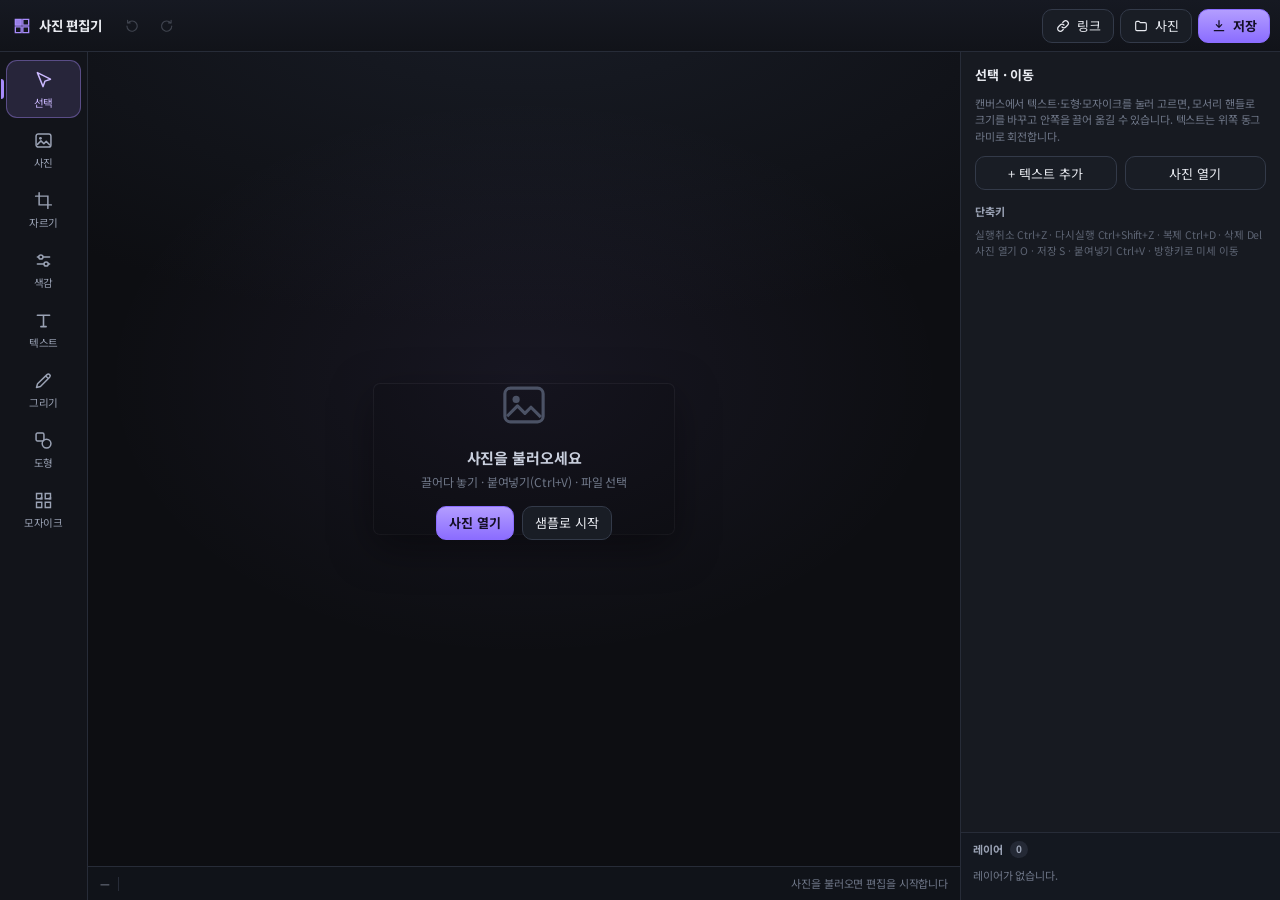
==== commit 87db1b59: "feat: 인스타·쓰레드 링크 불러오기 (백수톡 스튜디오 8770 연동)" ====
--- a/index.html
+++ b/index.html
@@ -41,6 +41,10 @@
     </div>
 
     <div class="top-actions">
+      <button id="btnLink" class="btn ghost" title="인스타 · 쓰레드 링크에서 사진 불러오기">
+        <svg viewBox="0 0 24 24" class="i"><path d="M10.5 13.5a4 4 0 0 0 5.7 0l2.6-2.6a4 4 0 0 0-5.7-5.7L11.6 6.7" fill="none" stroke="currentColor" stroke-width="1.8" stroke-linecap="round"/><path d="M13.5 10.5a4 4 0 0 0-5.7 0l-2.6 2.6a4 4 0 0 0 5.7 5.7l1.5-1.5" fill="none" stroke="currentColor" stroke-width="1.8" stroke-linecap="round"/></svg>
+        <span class="btn-label">링크</span>
+      </button>
       <button id="btnOpen" class="btn ghost" title="사진 열기 (O)">
         <svg viewBox="0 0 24 24" class="i"><path d="M4 7a2 2 0 0 1 2-2h3l2 2h7a2 2 0 0 1 2 2v8a2 2 0 0 1-2 2H6a2 2 0 0 1-2-2z" fill="none" stroke="currentColor" stroke-width="1.7" stroke-linejoin="round"/></svg>
         <span class="btn-label">사진</span>
@@ -150,6 +154,12 @@
               사진 열기
             </button>
             <button class="btn ghost wide" id="btnSample">샘플 사진</button>
+          </div>
+          <div class="row">
+            <button class="btn ghost wide" id="btnLink2">
+              <svg viewBox="0 0 24 24" class="i"><path d="M10.5 13.5a4 4 0 0 0 5.7 0l2.6-2.6a4 4 0 0 0-5.7-5.7L11.6 6.7" fill="none" stroke="currentColor" stroke-width="1.8" stroke-linecap="round"/><path d="M13.5 10.5a4 4 0 0 0-5.7 0l-2.6 2.6a4 4 0 0 0 5.7 5.7l1.5-1.5" fill="none" stroke="currentColor" stroke-width="1.8" stroke-linecap="round"/></svg>
+              인스타·쓰레드 링크로 불러오기
+            </button>
           </div>
           <p class="note">로컬 파일 · 드래그&amp;드롭 · 클립보드 붙여넣기(Ctrl+V) · 휴대폰 사진첩</p>
 
@@ -421,8 +431,43 @@
   </div>
 </div>
 
+<div class="modal" id="linkModal" aria-hidden="true">
+  <div class="modal-card">
+    <div class="modal-head">
+      <h2>🔗 인스타 · 쓰레드 링크</h2>
+      <button class="icon-btn" id="btnCloseLink" aria-label="닫기">✕</button>
+    </div>
+    <div class="modal-body">
+      <div class="link-status" id="linkStatus" data-state="unknown">
+        <span class="dot"></span>
+        <span id="linkStatusText">스튜디오 확인 중…</span>
+        <button class="link-mini" id="btnLinkRecheck">다시 확인</button>
+      </div>
+
+      <label class="field" style="margin-top:10px">
+        <span class="lbl">게시물 링크</span>
+        <input type="text" id="linkUrl" class="text-input" inputmode="url" autocomplete="off"
+               placeholder="https://www.instagram.com/p/…  ·  https://www.threads.com/@…/post/…">
+      </label>
+      <button class="btn primary wide" id="btnLinkFetch">사진 불러오기</button>
+      <p class="note" id="linkNote">집 PC에서 백수톡 스튜디오를 실행하면 링크에서 원본 사진을 바로 불러올 수 있습니다.</p>
+
+      <div class="link-results" id="linkResults"></div>
+
+      <details class="group" id="linkAdv">
+        <summary>고급 · 스튜디오 주소</summary>
+        <input type="text" id="linkBase" class="text-input" placeholder="http://localhost:8770" inputmode="url">
+        <p class="note tiny">집 PC의 백수톡 스튜디오 런처 주소입니다. 기본 8770 포트.</p>
+      </details>
+    </div>
+    <div class="modal-foot">
+      <button class="btn ghost wide" id="btnLinkFile">사진 파일 열기</button>
+      <button class="btn primary wide" id="btnLinkAddAll" hidden>모두 불러오기</button>
+    </div>
+  </div>
+</div>
+
 <div id="toast" class="toast" role="status" aria-live="polite"></div>
-
 <script type="module" src="js/boot.js"></script>
 </body>
 </html>
--- a/styles.css
+++ b/styles.css
@@ -354,6 +354,33 @@
   font-size:11px;color:var(--muted-2);background:#11141a;border:1px solid var(--line);
   border-radius:9px;padding:8px 10px;margin-top:4px;font-variant-numeric:tabular-nums;line-height:1.6;
 }
+
+/* 링크(인스타·쓰레드) 불러오기 */
+.link-status{
+  display:flex;align-items:center;gap:8px;font-size:11.5px;color:var(--muted);
+  background:#11141a;border:1px solid var(--line);border-radius:9px;padding:7px 10px;
+}
+.link-status .dot{width:8px;height:8px;border-radius:50%;background:#6f7788;flex:0 0 auto;}
+.link-status[data-state="ok"] .dot{background:var(--ok);box-shadow:0 0 0 3px rgba(61,220,151,.16);}
+.link-status[data-state="off"] .dot{background:var(--danger);}
+.link-status[data-state="unknown"] .dot{background:#ffd166;}
+.link-status[data-state="ok"]{color:#bfeeda;border-color:rgba(61,220,151,.28);}
+.link-mini{margin-left:auto;background:transparent;border:1px solid var(--line-2);color:var(--muted);
+  border-radius:7px;padding:2px 8px;font-size:11px;cursor:pointer;}
+.link-mini:hover{background:#232833;color:var(--text);}
+.link-results{display:grid;grid-template-columns:repeat(3,1fr);gap:6px;margin:10px 0 4px;}
+.link-card{position:relative;border:1px solid var(--line);border-radius:9px;overflow:hidden;
+  background:#11141a;cursor:pointer;transition:.14s;}
+.link-card.is-on{border-color:var(--accent);box-shadow:0 0 0 1px var(--accent);}
+.link-card img{width:100%;aspect-ratio:1/1;object-fit:cover;display:block;background:#0a0b0e;}
+.link-meta{font-size:10px;color:var(--muted-2);padding:3px 5px;white-space:nowrap;overflow:hidden;text-overflow:ellipsis;}
+.link-add{width:100%;border:none;border-top:1px solid var(--line);background:#1b1f28;
+  color:#cfd4e2;font-size:10.5px;padding:4px;cursor:pointer;}
+.link-add:hover{background:#252a35;}
+.link-empty{grid-column:1/-1;font-size:11.5px;color:var(--muted-2);text-align:center;padding:14px 6px;
+  line-height:1.7;display:flex;gap:6px;justify-content:center;align-items:center;flex-wrap:wrap;}
+.link-empty .muted{color:#5d6474;font-size:10.5px;}
+.link-empty .spinner{width:13px;height:13px;}
 
 /* 토스트 */
 .toast{
